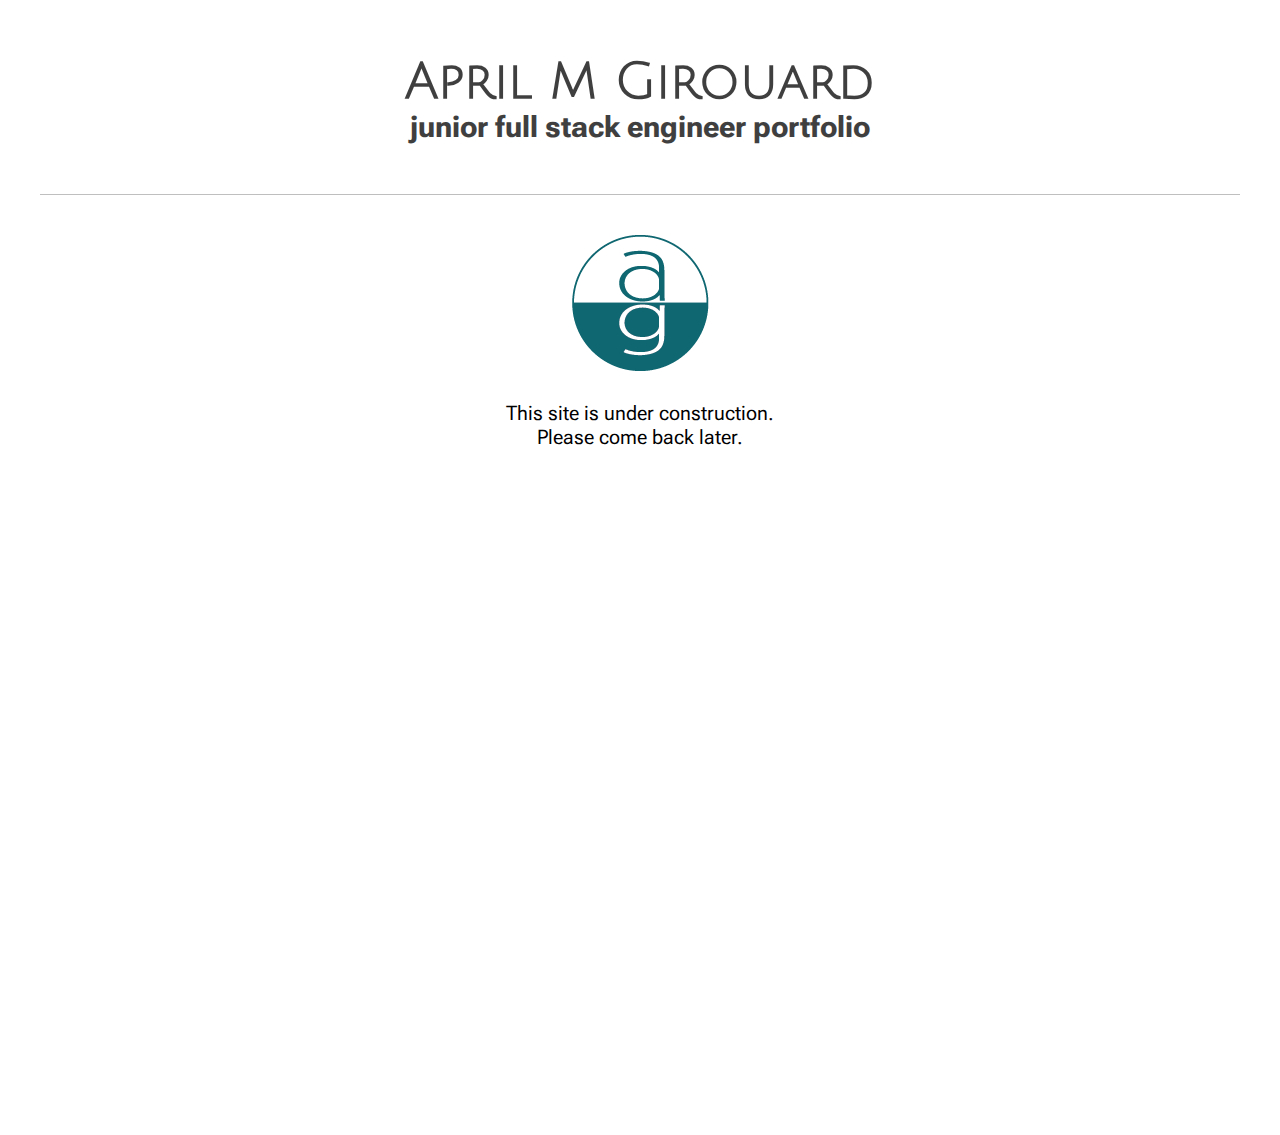
==== index.html @ 7d9790d0 "Reskinned portfolio landing page with new styles" ====
<html>
<head>
  <title>April M Girouard</title>
  <link rel="stylesheet" href="./resources/styles.css">
  <link rel="preconnect" href="https://fonts.googleapis.com">
  <link rel="preconnect" href="https://fonts.gstatic.com" crossorigin>
  <link href="https://fonts.googleapis.com/css2?family=Archivo+Narrow&family=Julius+Sans+One&family=Roboto+Flex:opsz,wght@8..144,100&display=swap" rel="stylesheet">
  <link rel="icon" href="../resources/images/AGfavicon32.png">
</head>
<body>
  <header>
    <h1>April M Girouard</h1>
    <h3>junior full stack engineer portfolio</h3>
  </header>
  <main>
    <p><a href='./codecademy/index.html'><img src="./resources/images/AG137.png" /></a></p>
    <p></p>
    <p></p>
    <p>This site is under construction. 
      <br>Please come back later.</p>
  </main>
</body>
 
</html>
---- resources/styles.css ----
* {
    margin: 0;
    padding: 0;
}

body {
    width: 100%;
    text-align: center;
    font-family: 'Roboto Flex';
    font-size: 20px;
}

header {
    max-width: 1200px;
    margin: 5px auto;
    padding: 50px 0;
    opacity: 0.75;
    border-bottom: 1px solid darkgrey;
}

main {
    max-width: 1200px;
    margin: 5px auto;
    padding-top: 30px;
    height: 100vh;
}

h1 {
    font-family: 'Julius Sans One';
    font-size: 50px;
    margin: 0;
}

h3 {
    font-size: 30px;
    margin: 0;
}

p {
    padding: 5px 0;
}

section {
    padding: 10px 0;
}
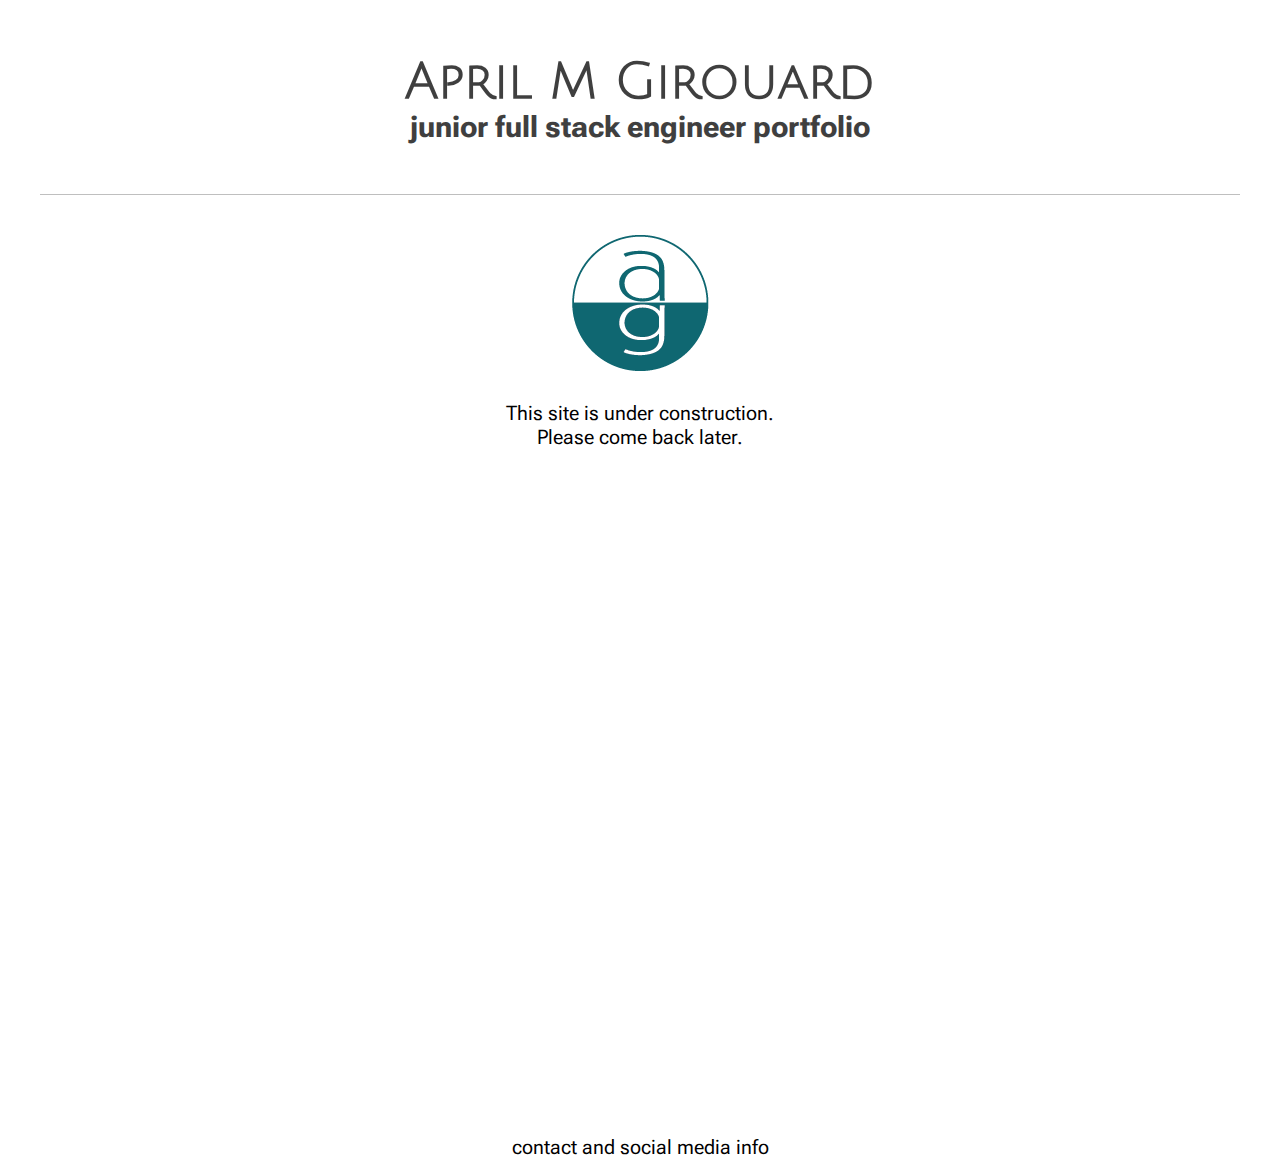
==== commit d3a1f741: "Add footer placeholder" ====
--- a/index.html
+++ b/index.html
@@ -5,7 +5,7 @@
   <link rel="preconnect" href="https://fonts.googleapis.com">
   <link rel="preconnect" href="https://fonts.gstatic.com" crossorigin>
   <link href="https://fonts.googleapis.com/css2?family=Archivo+Narrow&family=Julius+Sans+One&family=Roboto+Flex:opsz,wght@8..144,100&display=swap" rel="stylesheet">
-  <link rel="icon" href="../resources/images/AGfavicon32.png">
+  <link rel="icon" href="./resources/images/AGfavicon32.png">
 </head>
 <body>
   <header>
@@ -19,6 +19,10 @@
     <p>This site is under construction. 
       <br>Please come back later.</p>
   </main>
+  <footer>
+    <!--Contact and Social Media Links-->
+    contact and social media info
+  </footer>
 </body>
  
 </html>
--- a/resources/styles.css
+++ b/resources/styles.css
@@ -43,3 +43,7 @@
 section {
     padding: 10px 0;
 }
+
+a {
+    color: #0f6771;
+}
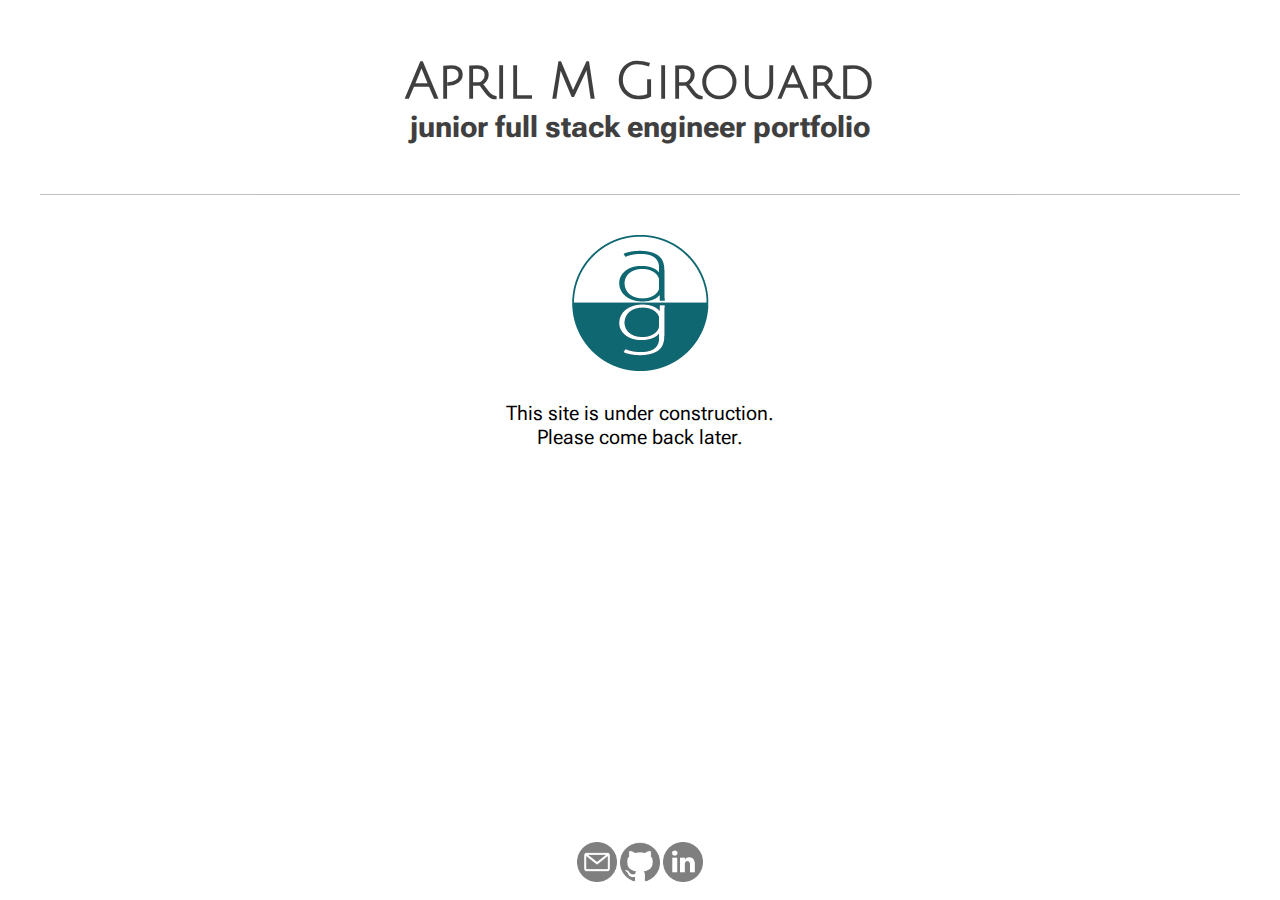
==== commit b0b47563: "Add social media and contact links" ====
--- a/index.html
+++ b/index.html
@@ -13,7 +13,7 @@
     <h3>junior full stack engineer portfolio</h3>
   </header>
   <main>
-    <p><a href='./codecademy/index.html'><img src="./resources/images/AG137.png" /></a></p>
+    <p><a href='./codecademy/index.html'><img src="./resources/images/AG137.png" class="rotate-center" /></a></p>
     <p></p>
     <p></p>
     <p>This site is under construction. 
@@ -21,7 +21,9 @@
   </main>
   <footer>
     <!--Contact and Social Media Links-->
-    contact and social media info
+    <a href="mailto:aprilmgirouard@gmail.com"><img src="./resources/images/email.png" class="contact_icon"></a>
+    <a href="https://github.com/apmarg" target="_blank"><img src="./resources/images/github.png" class="contact_icon"></a>
+    <a href="https://www.linkedin.com/in/aprilmgirouard/" target="_blank"><img src="./resources/images/linkedin.png" class="contact_icon"></a>
   </footer>
 </body>
  
--- a/resources/styles.css
+++ b/resources/styles.css
@@ -22,7 +22,7 @@
     max-width: 1200px;
     margin: 5px auto;
     padding-top: 30px;
-    height: 100vh;
+    overflow: hidden;
 }
 
 h1 {
@@ -47,3 +47,73 @@
 a {
     color: #0f6771;
 }
+
+nav {
+    position: fixed;
+    top: 0;
+    padding: 15px 0 10px;
+    width: 100vw;
+    max-width: 1200px;
+    background-color: white;
+    font-size: 18px;
+    text-align: center;
+}
+
+footer {
+    position: fixed;
+    bottom: 5px;
+    padding: 15px 0 10px;
+    width: 100vw;
+    background-color: white;
+    font-size: 14px;
+    text-align: center;
+}
+
+.contact_icon {
+    height: 40px;
+    width: 40px;
+    opacity: 0.5;
+}
+
+.contact_icon:hover {
+    opacity: 1.0;
+}
+
+.rotate-center:hover {
+	-webkit-animation: rotate-center 0.6s ease-in-out both;
+	        animation: rotate-center 0.6s ease-in-out both;
+}
+
+/* ----------------------------------------------
+ * Generated by Animista on 2023-8-4 14:4:42
+ * Licensed under FreeBSD License.
+ * See http://animista.net/license for more info. 
+ * w: http://animista.net, t: @cssanimista
+ * ---------------------------------------------- */
+
+/**
+ * ----------------------------------------
+ * animation rotate-center
+ * ----------------------------------------
+ */
+ @-webkit-keyframes rotate-center {
+    0% {
+      -webkit-transform: rotate(0);
+              transform: rotate(0);
+    }
+    100% {
+      -webkit-transform: rotate(360deg);
+              transform: rotate(360deg);
+    }
+  }
+  @keyframes rotate-center {
+    0% {
+      -webkit-transform: rotate(0);
+              transform: rotate(0);
+    }
+    100% {
+      -webkit-transform: rotate(360deg);
+              transform: rotate(360deg);
+    }
+  }
+  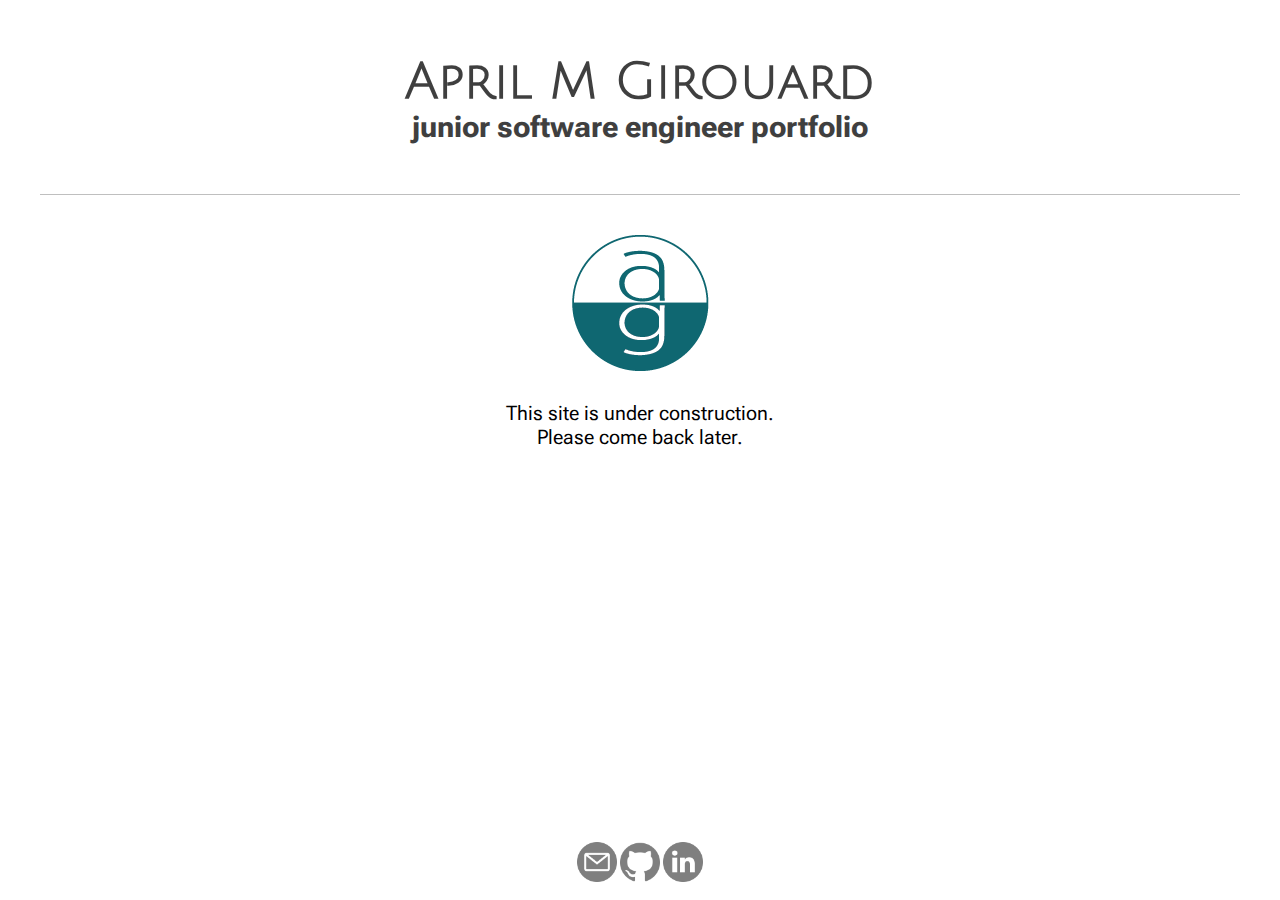
==== commit 1425bfbc: "Change subhead on portfolio landing" ====
--- a/index.html
+++ b/index.html
@@ -10,7 +10,7 @@
 <body>
   <header>
     <h1>April M Girouard</h1>
-    <h3>junior full stack engineer portfolio</h3>
+    <h3>junior software engineer portfolio</h3>
   </header>
   <main>
     <p><a href='./codecademy/index.html'><img src="./resources/images/AG137.png" class="rotate-center" /></a></p>
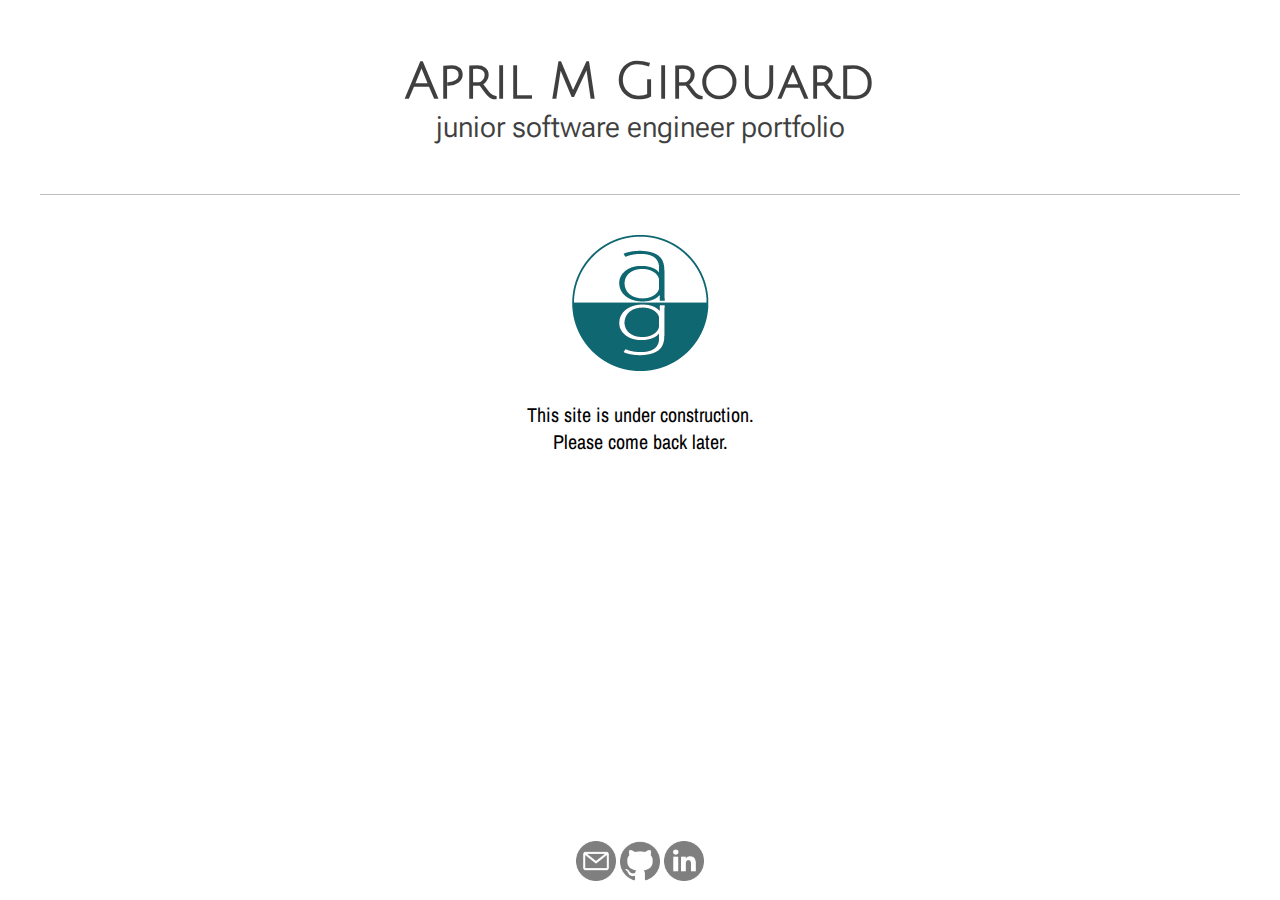
==== commit 2cd803a9: "Move font import to CSS" ====
--- a/index.html
+++ b/index.html
@@ -2,10 +2,6 @@
 <head>
   <title>April M Girouard</title>
   <link rel="stylesheet" href="./resources/styles.css">
-  <link rel="preconnect" href="https://fonts.googleapis.com">
-  <link rel="preconnect" href="https://fonts.gstatic.com" crossorigin>
-  <link href="https://fonts.googleapis.com/css2?family=Archivo+Narrow&family=Julius+Sans+One&family=Roboto+Flex:opsz,wght@8..144,100&display=swap" rel="stylesheet">
-  <link rel="icon" href="./resources/images/AGfavicon32.png">
 </head>
 <body>
   <header>
--- a/resources/styles.css
+++ b/resources/styles.css
@@ -1,3 +1,6 @@
+/*Import Google fonts */ 
+@import url('https://fonts.googleapis.com/css2?family=Archivo+Narrow:ital,wght@0,400;0,700;1,400&family=Julius+Sans+One&family=Quicksand:wght@300;700&family=Roboto+Flex:opsz,wght@8..144,100;8..144,700&display=swap');
+
 * {
     margin: 0;
     padding: 0;
@@ -6,7 +9,7 @@
 body {
     width: 100%;
     text-align: center;
-    font-family: 'Roboto Flex';
+    font-family: 'Quicksand';
     font-size: 20px;
 }
 
@@ -33,11 +36,15 @@
 
 h3 {
     font-size: 30px;
+    font-family: "Roboto Flex";
     margin: 0;
+    font-weight: 400;
 }
 
 p {
     padding: 5px 0;
+    font-family: "Archivo Narrow";
+    font-size: 20px;
 }
 
 section {
@@ -45,7 +52,12 @@
 }
 
 a {
-    color: #0f6771;
+    color: #006466;
+}
+
+ul,
+ol {
+    font-family: "Quicksand";
 }
 
 nav {
@@ -84,6 +96,9 @@
 	        animation: rotate-center 0.6s ease-in-out both;
 }
 
+
+
+
 /* ----------------------------------------------
  * Generated by Animista on 2023-8-4 14:4:42
  * Licensed under FreeBSD License.
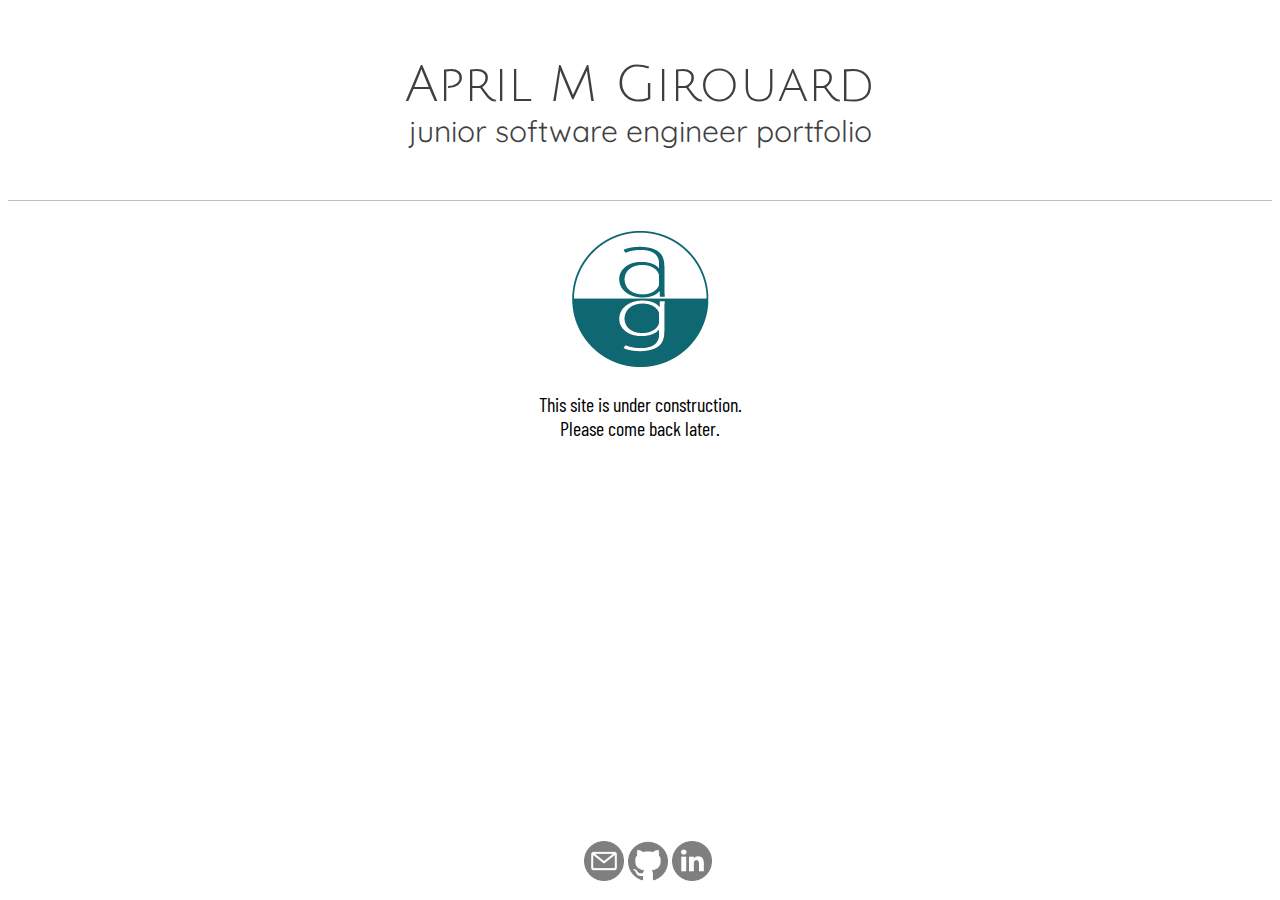
==== commit ffa6b24a: "Finish updating global styles" ====
--- a/index.html
+++ b/index.html
@@ -1,19 +1,23 @@
 <html>
 <head>
   <title>April M Girouard</title>
+  <link rel="stylesheet" href="./resources/global-styles.css">  
   <link rel="stylesheet" href="./resources/styles.css">
+  <link rel="icon" href="../resources/images/AGfavicon32.png">
 </head>
 <body>
   <header>
+    <!--Top Header Bar-->
     <h1>April M Girouard</h1>
     <h3>junior software engineer portfolio</h3>
   </header>
   <main>
-    <p><a href='./codecademy/index.html'><img src="./resources/images/AG137.png" class="rotate-center" /></a></p>
-    <p></p>
-    <p></p>
-    <p>This site is under construction. 
+    <!-- -->
+    <section><a href='./codecademy/index.html'><img src="./resources/images/AG137.png" class="rotate-center" /></a></section>
+    <section>
+      <p>This site is under construction. 
       <br>Please come back later.</p>
+    </section>
   </main>
   <footer>
     <!--Contact and Social Media Links-->
--- a/resources/global-styles.css
+++ b/resources/global-styles.css
@@ -0,0 +1,98 @@
+/* Global styles and imports*/
+
+/* Import Google fonts */ 
+@import url('https://fonts.googleapis.com/css2?family=Barlow+Condensed:wght@200&family=Julius+Sans+One&family=Quicksand:wght@300;700&family=Roboto+Flex:opsz,wght@8..144,100;8..144,700&display=swap');
+
+/* Don't forget to add media queries! */
+
+html {
+    margin: 0;
+    padding: 0;
+    font-family: 'Quicksand';
+    font-size: 20px;
+    text-align: center;
+}
+
+header {
+    padding: 50px 0;
+    opacity: 0.75;
+    border-bottom: 1px solid darkgrey;
+}
+
+nav {
+    position: fixed;
+    top: 0;
+    padding: 15px 0 10px;
+    width: 100vw;
+    background-color: white;
+    font-size: 18px;
+    text-align: center;
+}
+
+main {
+    padding-top: 30px;
+    overflow: hidden;
+}
+
+section {
+    margin: 0 auto 25px;
+}
+
+h1 {
+    font-family: 'Julius Sans One';
+    font-weight: normal;
+    font-size: 2.5rem;
+    margin: 0;
+}
+
+h2 {
+    font-family: 'Quicksand';
+    font-weight: normal;
+    font-size: 2rem;
+    margin: 0;
+}
+
+h3 {
+    font-family: "Quicksand";
+    font-weight: normal;
+    font-size: 1.5rem;
+    margin: 0;
+}
+
+h4 {
+    font-family: 'Quicksand';
+    font-weight: normal;
+    font-size: 1rem;
+    margin: 0;
+}
+
+p {
+    font-family: 'Barlow Condensed';
+    font-size: 1rem;
+    margin: 0;
+}
+
+a {
+    text-decoration: none;
+    color: #144552;
+}
+
+a:hover {
+    text-decoration: underline;
+}
+
+a:active {
+    color: #3E1F47;
+}
+
+.italic {
+    font-style: italic;
+}
+
+.bold {
+    font-weight: bold;
+}
+
+.underline {
+    text-decoration: underline;
+}--- a/resources/styles.css
+++ b/resources/styles.css
@@ -1,75 +1,4 @@
-/*Import Google fonts */ 
-@import url('https://fonts.googleapis.com/css2?family=Archivo+Narrow:ital,wght@0,400;0,700;1,400&family=Julius+Sans+One&family=Quicksand:wght@300;700&family=Roboto+Flex:opsz,wght@8..144,100;8..144,700&display=swap');
-
-* {
-    margin: 0;
-    padding: 0;
-}
-
-body {
-    width: 100%;
-    text-align: center;
-    font-family: 'Quicksand';
-    font-size: 20px;
-}
-
-header {
-    max-width: 1200px;
-    margin: 5px auto;
-    padding: 50px 0;
-    opacity: 0.75;
-    border-bottom: 1px solid darkgrey;
-}
-
-main {
-    max-width: 1200px;
-    margin: 5px auto;
-    padding-top: 30px;
-    overflow: hidden;
-}
-
-h1 {
-    font-family: 'Julius Sans One';
-    font-size: 50px;
-    margin: 0;
-}
-
-h3 {
-    font-size: 30px;
-    font-family: "Roboto Flex";
-    margin: 0;
-    font-weight: 400;
-}
-
-p {
-    padding: 5px 0;
-    font-family: "Archivo Narrow";
-    font-size: 20px;
-}
-
-section {
-    padding: 10px 0;
-}
-
-a {
-    color: #006466;
-}
-
-ul,
-ol {
-    font-family: "Quicksand";
-}
-
-nav {
-    position: fixed;
-    top: 0;
-    padding: 15px 0 10px;
-    width: 100vw;
-    max-width: 1200px;
-    background-color: white;
-    font-size: 18px;
-    text-align: center;
-}
+/* Landing Page Styles */
 
 footer {
     position: fixed;
@@ -96,7 +25,11 @@
 	        animation: rotate-center 0.6s ease-in-out both;
 }
 
-
+.specs {
+    color: grey;
+    text-decoration: none;
+    font-size: 14px;
+}
 
 
 /* ----------------------------------------------
